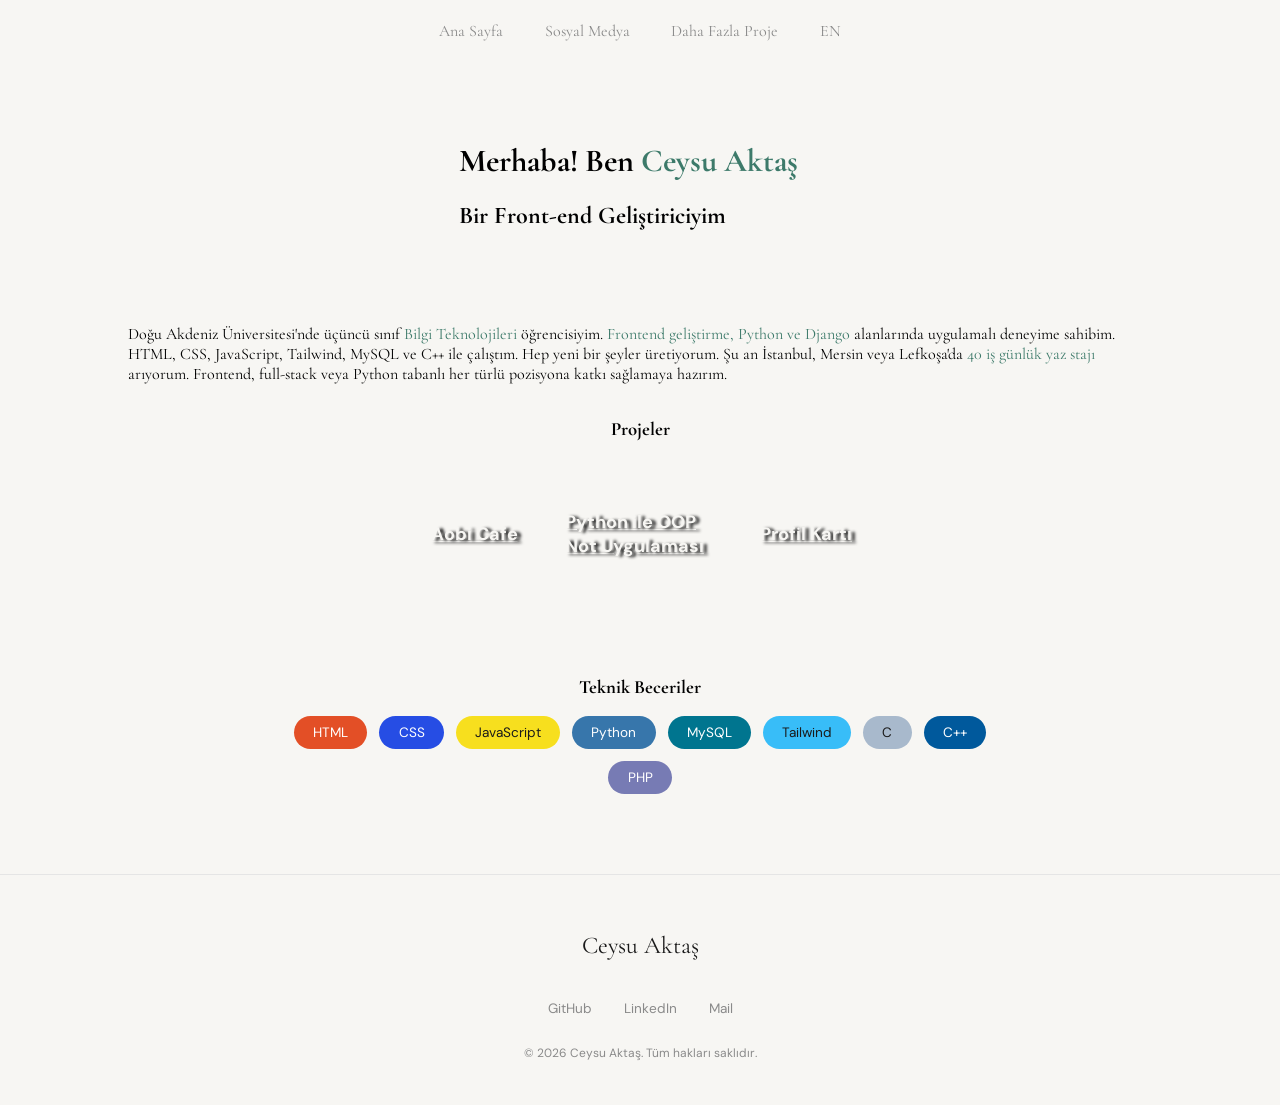
==== index-tr.html @ 67dc15ec "Added the files" ====
<!DOCTYPE html>
<html lang="tr">
<head>
    <meta charset="UTF-8">
    <meta name="viewport" content="width=device-width, initial-scale=1.0">
    <title>Belge</title>
    <style>
@import url('https://fonts.googleapis.com/css2?family=Handjet:wght,ELSH@100..900,2&display=swap');
</style>
<link rel="stylesheet" href="styles.css">
</head>
<body>
    
  <nav>
    <div class="nav-container">
        <a href="">Ana Sayfa</a>
        <a href="" id="social">Sosyal Medya</a>
        <a href="">Daha Fazla Proje</a>
        <a href="index.html" id="language-btn"> EN</a>
    </div>
  </nav>  
 
  <main>
    <div class="intro">
        <h1>Merhaba! Ben <span class="imp">Ceysu Aktaş</span></h1>
        <h2>Bir Front-end Geliştiriciyim</h2>
    </div>
    <img src="assets/pictures/ceysu-ai cv photo-no2.png" height="150p" alt="" class="profilePic">
    </main>
    <div class="about">
      <p class="about-me-short">Doğu Akdeniz Üniversitesi'nde üçüncü sınıf <span class="imp">Bilgi Teknolojileri</span> öğrencisiyim. <span class="imp">Frontend geliştirme, Python ve Django</span> alanlarında uygulamalı deneyime sahibim. HTML, CSS, JavaScript, Tailwind, MySQL ve C++ ile çalıştım. Hep yeni bir şeyler üretiyorum.
         Şu an İstanbul, Mersin veya Lefkoşa'da <span class="imp">40 iş günlük yaz stajı</span> arıyorum. Frontend, full-stack veya Python tabanlı her türlü pozisyona katkı sağlamaya hazırım.
      </p>
    </div>
 
  <section class="card-holder">
    <h3>Projeler</h3>
    <div class="card-container">
      <a href="https://ceysuak.github.io/Aobi-Cafe/" class="card one">
        Aobi Cafe
      </a>
      <a href="https://github.com/ceysuak/Bootcamp-Week1-Day4" target="_blank" class="card two">
        Python ile OOP Not Uygulaması
      </a>
      <a href="https://github.com/ceysuak/Profile-Card" class="card three">
        Profil Kartı
      </a>
    </div>
  </section>
<section class="skills-section">
  <h3>Teknik Beceriler</h3>
  <div class="techstack">
    <span class="badge html">HTML</span>
    <span class="badge css">CSS</span>
    <span class="badge js">JavaScript</span>
    <span class="badge python">Python</span>
    <span class="badge mysql">MySQL</span>
    <span class="badge tailwind">Tailwind</span>
    <span class="badge c">C</span>
    <span class="badge cpp">C++</span>
    <span class="badge php">PHP</span>
  </div>
</section>
    
  
<footer>
  <p class="footer-name">Ceysu Aktaş</p>
  <div class="footer-links">
    <a href="https://github.com/ceysuak" target="_blank">GitHub</a>
    <a href="https://linkedin.com/in/ceysu-aktaş-b89515299" target="_blank">LinkedIn</a>
    <a href="mailto:ceysuaktas36@gmail.com">Mail</a>
  </div>
  <p class="footer-copy">© 2026 Ceysu Aktaş. Tüm hakları saklıdır.</p>
</footer>

<script src="app.js"></script>
</body>
</html>
---- styles.css ----
@import url('https://fonts.googleapis.com/css2?family=Cormorant+Garamond:wght@300;400;600&family=DM+Sans:wght@300;400&display=swap');

:root {
  --bg: #f7f6f3;
  --text: #1a1a1a;
  --accent: #64ffda;
  --muted: #8a8a8a;
  --card: rgba(255,255,255,0.7);
  --green: #3d7a6a;
}

body {
  margin: 0;
  padding: 0;
  display: flex;
  flex-direction: column;
  align-items: stretch;
  font-family: 'Cormorant Garamond', serif;
  background-color: var(--bg);
}
.profilePic{
    border-radius: 1rem;
}
.about{
    display: flex;
    justify-content: center;
    align-items: center;

}
.about >*{
    width: 80%;
}
.nav-container {
  display: flex;
  flex-direction: row;
  justify-content: center;
  align-items: center;
  background-color: var(--bg);
  width: 100%;
}

.imp {
  color: var(--green);
}
.skills-section {
  display: flex;
  flex-direction: column;
  align-items: center;
  padding: 3rem;
}

.techstack {
  display: flex;
  flex-wrap: wrap;
  gap: 0.75rem;
  justify-content: center;
  max-width: 700px;
}

.badge {
  padding: 0.5rem 1.2rem;
  border-radius: 2rem;
  font-family: 'DM Sans', sans-serif;
  font-size: 0.85rem;
  font-weight: 400;
  color: white;
  transition: transform 0.2s ease, opacity 0.2s ease;
  cursor: default;
}


.nav-container > * {
  margin: 1rem;
  color: var(--muted);
  text-decoration: none;
  padding: 0.3rem;
  transition: color 0.2s ease;
}

.nav-container > *:hover {
  color: var(--green);
}

main {
  display: flex;
  flex-direction: row;
  padding: 3rem;
  gap: 1.5rem;
  justify-content: center;
  align-items: center;
}

.card-holder {
  display: flex;
  flex-direction: column;
  justify-content: center;
  align-items: center;
}

.card-holder > .card-container {
  display: flex;
  flex-direction: row;
  gap: 1rem;
  justify-content: center;
  align-items: center;
}

/* card base */
.card {
  height: 150px;
  width: 150px;
  position: relative;        /* needed for overlay */
  overflow: hidden;          /* keeps overlay inside card */
  transition: transform 0.3s ease;
}

/* dark overlay — hidden by default */
.card::after {
  content: '';
  position: absolute;
  inset: 0;
  background: rgba(0, 0, 0, 0);
  transition: background 0.3s ease;
}

/* text link inside card */
.card a {
  position: absolute;
  top: 50%;
  left: 50%;
  transform: translate(-50%, -50%);
  z-index: 1;
  opacity: 0;
  transition: opacity 0.3s ease;
  color: white;
  text-decoration: none;
  font-family: 'DM Sans', sans-serif;
  font-size: 0.85rem;
  font-weight: 400;
  white-space: nowrap;
  text-align: center;
}

/* on hover — scale, darken, show text */
.card:hover {
  transform: scale(1.05);
}

.card:hover::after {
  background: rgba(0, 0, 0, 0.45);
}

.card:hover a {
  opacity: 1;
}

.card-container > * {
  font-size: large;
  font-family: 'DM Sans', sans-serif;
  color: var(--bg);
  font-weight: bolder;
  display: flex;
  justify-content: center;
  align-items: center;
}

.card-container > .one {
  background-image: url(assets/pictures/Ekran\ görüntüsü\ 2026-04-21\ 022548.png);
  background-size: cover;
   text-shadow:4px 1px 3px #1a1a1a;
  background-position: center;
}

.card-container > .two {
  background-image: url(assets/pictures/oop.png);
  background-size: cover;
  background-position: center;
   text-shadow:4px 1px 3px #1a1a1a;
}

.card-container > .three {
  background-image: url(assets/pictures/profile\ card.png);
  background-size: cover;
  background-position: center;
  text-shadow:4px 1px 3px #1a1a1a;
}
h3{
    text-align: center;
}
footer {
  display: flex;
  flex-direction: column;
  align-items: center;
  gap: 1rem;
  padding: 2rem;
  border-top: 1px solid var(--border, #e5e5e5);
  margin-top: 2rem;
}

.footer-name {
  font-family: 'Cormorant Garamond', serif;
  font-size: 1.5rem;
  color: var(--text);
}

.footer-links {
  display: flex;
  gap: 2rem;
}

.footer-links a {
  text-decoration: none;
  color: var(--muted);
  font-family: 'DM Sans', sans-serif;
  font-size: 0.85rem;
  transition: color 0.2s ease;
}

.footer-links a:hover {
  color: #3d7a6a;
}

.footer-copy {
  font-size: 0.75rem;
  color: var(--muted);
  font-family: 'DM Sans', sans-serif;
}
.badge:hover {
  transform: translateY(-3px);
  opacity: 0.85;
}

.html     {
     background-color: #E34F26; 
}
.css      {
     background-color: #264DE4; 
    }
.js       {
     background-color: #F7DF1E; color: #1a1a1a;
     }
.python   {
     background-color: #3776AB;
     }
.mysql    {
     background-color: #00758F; 
    }
.tailwind {
     background-color: #38BDF8; color: #1a1a1a;
     }
.c        {
     background-color: #A8B9CC; color: #1a1a1a;
     }
.cpp      {
     background-color: #00599C;
     }
.php      { 
    background-color: #777BB4;
 }
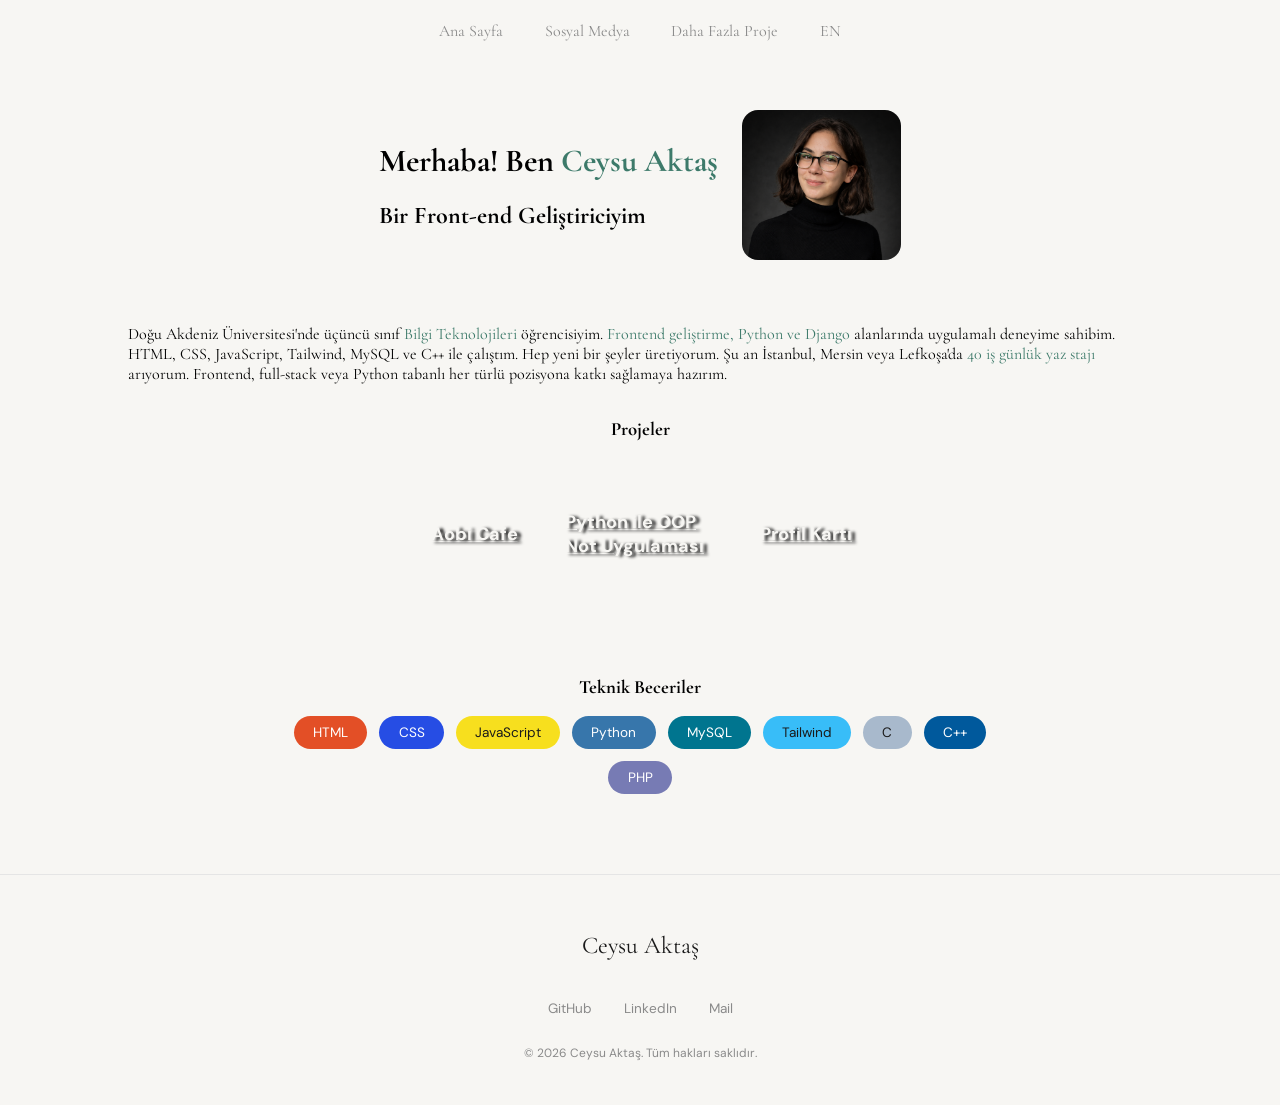
==== commit 7371d956: "Fix HTML syntax and update image source" ====
--- a/index-tr.html
+++ b/index-tr.html
@@ -25,7 +25,7 @@
         <h1>Merhaba! Ben <span class="imp">Ceysu Aktaş</span></h1>
         <h2>Bir Front-end Geliştiriciyim</h2>
     </div>
-    <img src="assets/pictures/ceysu-ai cv photo-no2.png" height="150p" alt="" class="profilePic">
+    <img src="ceysu-ai cv photo-no2.png" height="150p" alt="" class="profilePic">
     </main>
     <div class="about">
       <p class="about-me-short">Doğu Akdeniz Üniversitesi'nde üçüncü sınıf <span class="imp">Bilgi Teknolojileri</span> öğrencisiyim. <span class="imp">Frontend geliştirme, Python ve Django</span> alanlarında uygulamalı deneyime sahibim. HTML, CSS, JavaScript, Tailwind, MySQL ve C++ ile çalıştım. Hep yeni bir şeyler üretiyorum.
@@ -75,4 +75,4 @@
 
 <script src="app.js"></script>
 </body>
-</html>+</html>
